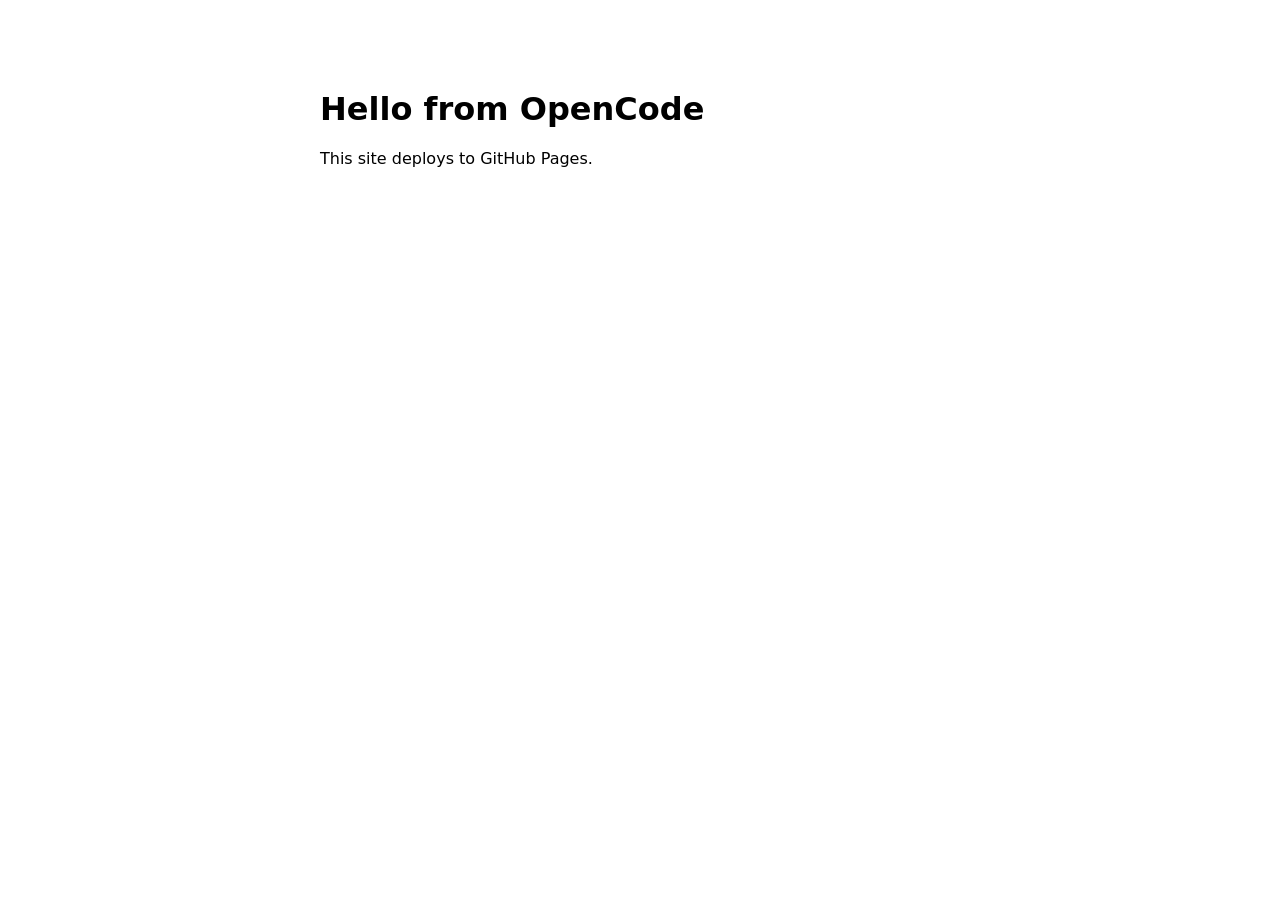
==== index.html @ 65bc61d0 "Initial website" ====
<!doctype html>
<html lang="en">
<head>
  <meta charset="utf-8" />
  <meta name="viewport" content="width=device-width, initial-scale=1" />
  <title>My Website</title>
  <link rel="stylesheet" href="styles.css" />
</head>
<body>
  <main>
    <h1>Hello from OpenCode</h1>
    <p>This site deploys to GitHub Pages.</p>
  </main>
</body>
</html>
---- styles.css ----
body { font-family: system-ui, sans-serif; margin: 0; }
main { max-width: 640px; margin: 10vh auto; padding: 0 1rem; }
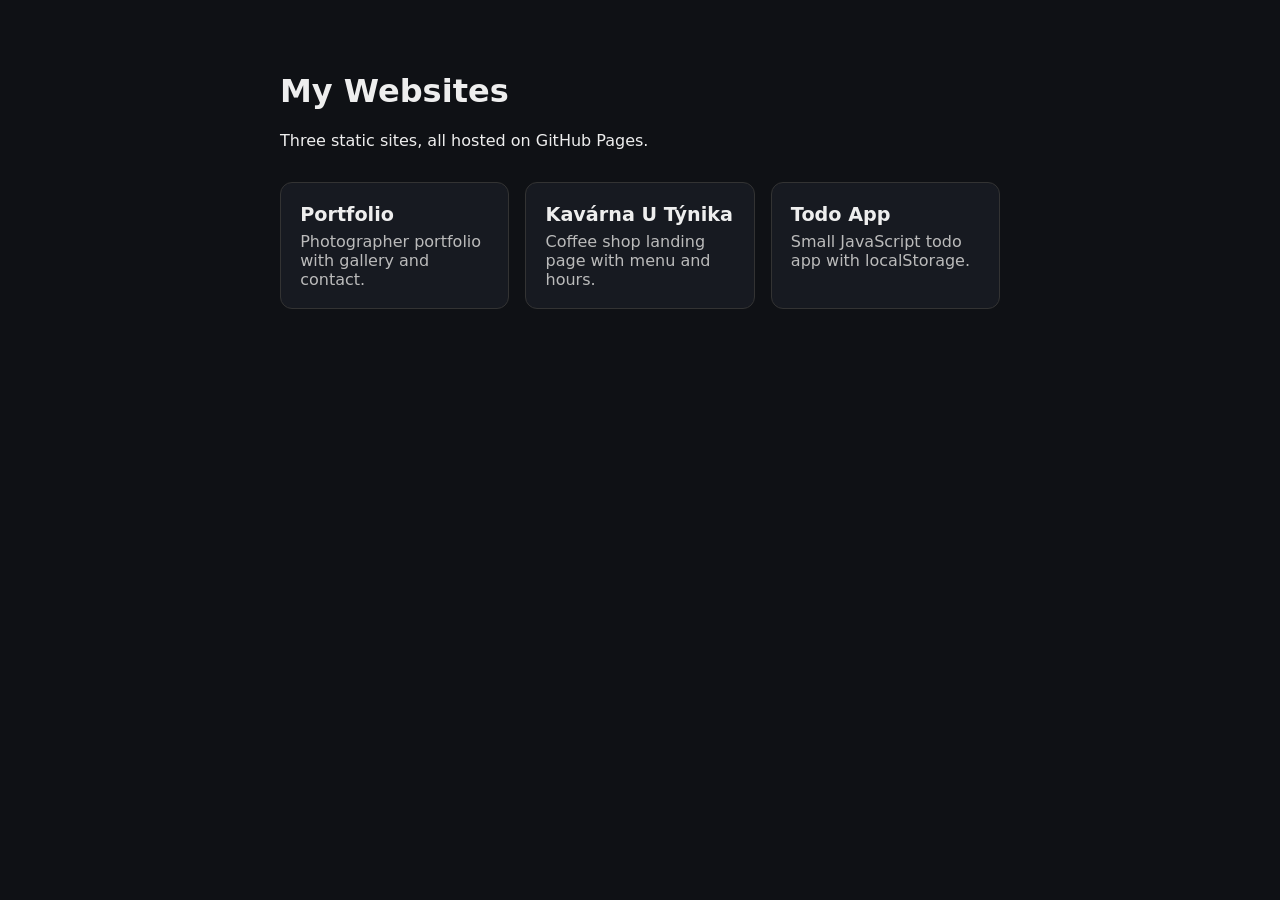
==== commit 97895ba5: "Add 3 websites: portfolio, kavarna, todo + hub" ====
--- a/index.html
+++ b/index.html
@@ -3,13 +3,27 @@
 <head>
   <meta charset="utf-8" />
   <meta name="viewport" content="width=device-width, initial-scale=1" />
-  <title>My Website</title>
+  <title>My Websites — tomastynikt-hub</title>
   <link rel="stylesheet" href="styles.css" />
 </head>
 <body>
   <main>
-    <h1>Hello from OpenCode</h1>
-    <p>This site deploys to GitHub Pages.</p>
+    <h1>My Websites</h1>
+    <p>Three static sites, all hosted on GitHub Pages.</p>
+    <div class="cards">
+      <a class="card" href="portfolio/">
+        <h2>Portfolio</h2>
+        <p>Photographer portfolio with gallery and contact.</p>
+      </a>
+      <a class="card" href="kavarna/">
+        <h2>Kavárna U Týnika</h2>
+        <p>Coffee shop landing page with menu and hours.</p>
+      </a>
+      <a class="card" href="todo/">
+        <h2>Todo App</h2>
+        <p>Small JavaScript todo app with localStorage.</p>
+      </a>
+    </div>
   </main>
 </body>
 </html>
--- a/styles.css
+++ b/styles.css
@@ -1,2 +1,7 @@
-body { font-family: system-ui, sans-serif; margin: 0; }
-main { max-width: 640px; margin: 10vh auto; padding: 0 1rem; }
+body { font-family: system-ui, sans-serif; margin: 0; background: #0f1115; color: #eee; }
+main { max-width: 720px; margin: 8vh auto; padding: 0 1rem; }
+.cards { display: grid; gap: 1rem; grid-template-columns: repeat(auto-fit, minmax(200px, 1fr)); margin-top: 2rem; }
+.card { display: block; padding: 1.2rem; border: 1px solid #333; border-radius: 12px; color: inherit; text-decoration: none; background: #171a21; }
+.card:hover { border-color: #888; }
+.card h2 { margin: 0 0 .4rem; font-size: 1.2rem; }
+.card p { margin: 0; color: #bbb; }
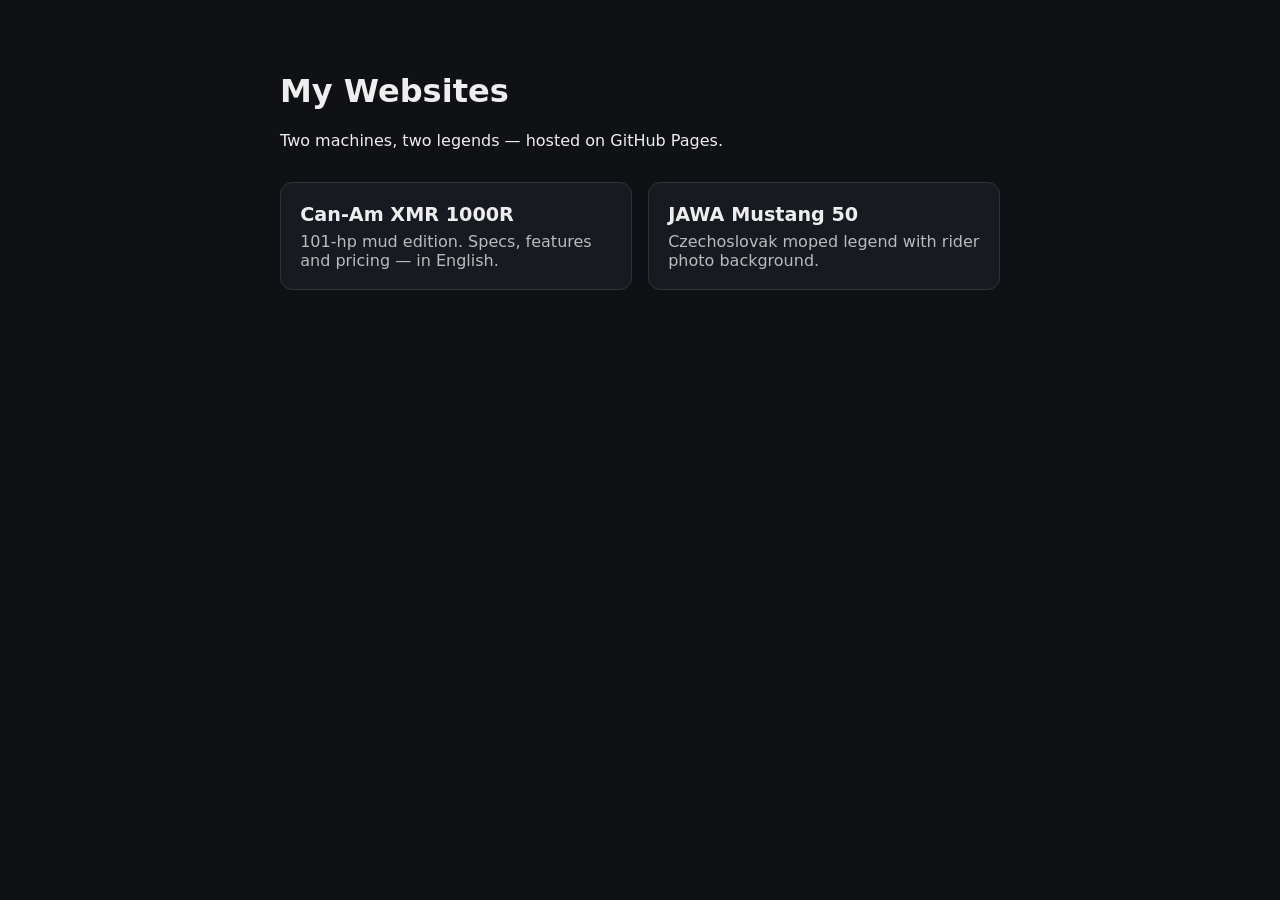
==== commit 73b1623f: "Replace demos with Can-Am XMR 1000 and Jawa Mustang 50 sites" ====
--- a/index.html
+++ b/index.html
@@ -9,19 +9,15 @@
 <body>
   <main>
     <h1>My Websites</h1>
-    <p>Three static sites, all hosted on GitHub Pages.</p>
+    <p>Two machines, two legends — hosted on GitHub Pages.</p>
     <div class="cards">
-      <a class="card" href="portfolio/">
-        <h2>Portfolio</h2>
-        <p>Photographer portfolio with gallery and contact.</p>
+      <a class="card" href="canam-xmr1000/">
+        <h2>Can-Am XMR 1000R</h2>
+        <p>101-hp mud edition. Specs, features and pricing — in English.</p>
       </a>
-      <a class="card" href="kavarna/">
-        <h2>Kavárna U Týnika</h2>
-        <p>Coffee shop landing page with menu and hours.</p>
-      </a>
-      <a class="card" href="todo/">
-        <h2>Todo App</h2>
-        <p>Small JavaScript todo app with localStorage.</p>
+      <a class="card" href="jawa-mustang-50/">
+        <h2>JAWA Mustang 50</h2>
+        <p>Czechoslovak moped legend with rider photo background.</p>
       </a>
     </div>
   </main>
